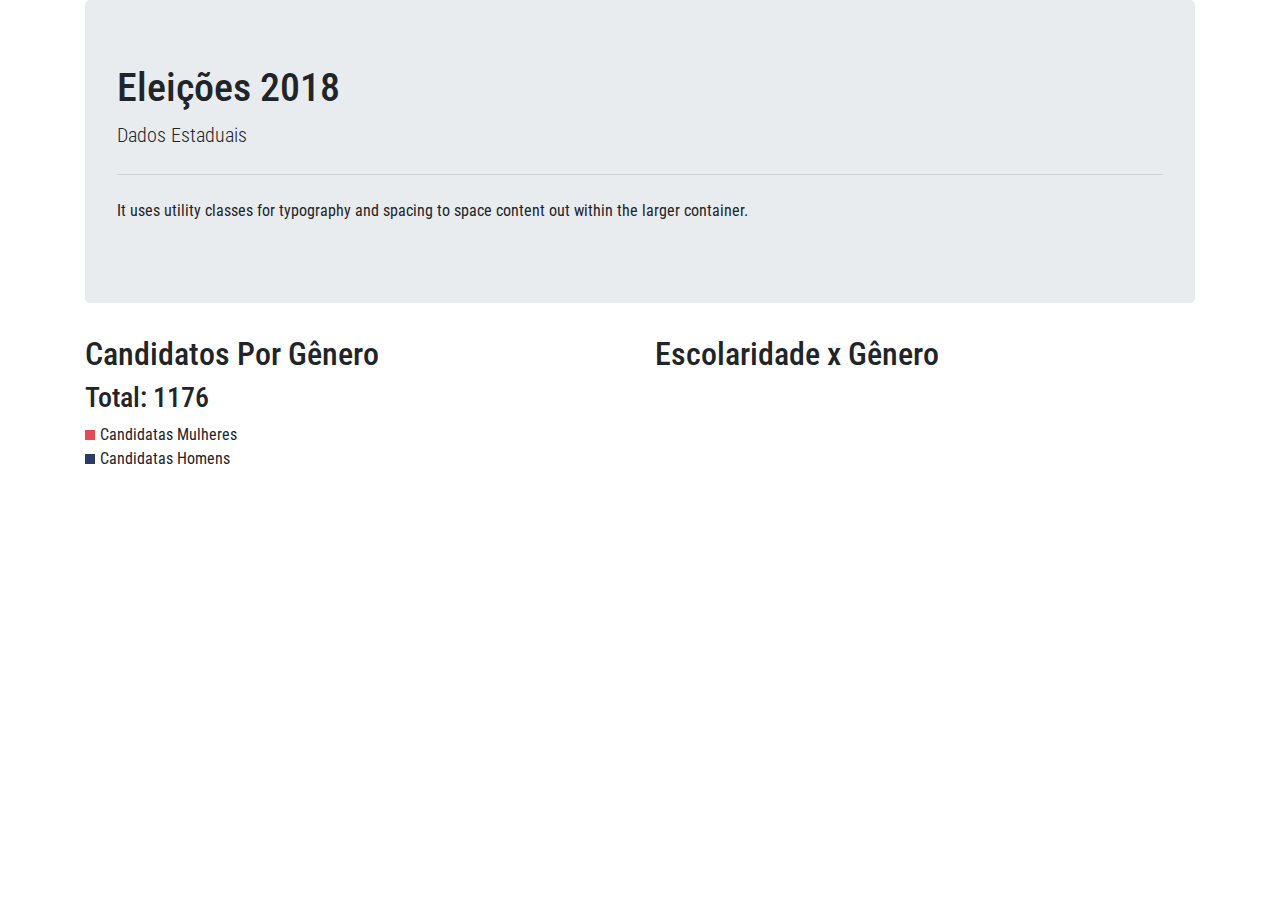
==== index.html @ cfbeae04 "Putting all in functions/ adding ajax" ====
<!DOCTYPE html>
<html lang="en">
<head>
    <meta charset="UTF-8">
    <meta name="viewport" content="width=device-width, initial-scale=1.0">
    <meta http-equiv="X-UA-Compatible" content="ie=edge">
    <title>Document</title>
    <link rel="stylesheet" href="css/bootstrap.min.css">
    <link rel="stylesheet" href="style.css">
    <script src="https://d3js.org/d3.v3.min.js"></script>
</head>
<body>
    
    <div class="container">
        <div class="jumbotron">
            <h1 class="display-6">Eleições 2018 </h1>
            <p class="lead">Dados Estaduais</p>
            <hr class="my-4">
            <p>It uses utility classes for typography and spacing to space content out within the larger container.</p>
        </div>
        <div class="row">
            <div id="genero" class="col-12 col-sm-6">
                <h2>Candidatos Por Gênero</h2>
                <h3>Total: 1176</h3>
                <div class="canvas-subtitle">
                    <div class="canvas-subtitle-item">
                        <span class="canvas-subtitle-reference mulheres"></span>
                        <p class="canvas-subtitle-text">Candidatas Mulheres</p>
                    </div>
                    <div class="canvas-subtitle-item">
                        <span class="canvas-subtitle-reference homens"></span>
                        <p class="canvas-subtitle-text">Candidatas Homens</p>
                    </div>
                </div>
                <div class="canvas-space">
                    <svg width="100%"></svg>
                </div>
            </div>
            <div id="escolaridade-genero" class="col-12 col-sm-6">
                <h2>Escolaridade x Gênero</h2>
                <div class="canvas-space">
                    <svg width="100%"></svg>
                </div>
            </div>         
        </div>
    </div>


    <script src="https://code.jquery.com/jquery-3.2.1.min.js" ></script>
    <script src="https://cdnjs.cloudflare.com/ajax/libs/popper.js/1.12.9/umd/popper.min.js" integrity="sha384-ApNbgh9B+Y1QKtv3Rn7W3mgPxhU9K/ScQsAP7hUibX39j7fakFPskvXusvfa0b4Q" crossorigin="anonymous"></script>
    <script src="js/bootstrap.js"></script>
    <script src="scripts.js"></script>
</body>
</html>
---- style.css ----
@import url('https://fonts.googleapis.com/css?family=Roboto+Condensed:300,400,400i,700');

*{
    font-family: 'Roboto Condensed', sans-serif;
}

.canvas-space{
    padding: 10px;
}

.canvas-subtitle-item{
    display: flex;
    align-items: center;
    justify-content: flex-start;
    flex-wrap: wrap;
}
.canvas-subtitle-reference {
    width: 10px;
    height: 10px;
    display: block;
    float: left;
    margin-right: 5px;
    background: #ccc;
}

.canvas-subtitle-text{
    margin-bottom: 0;
}

#genero .canvas-subtitle-reference.mulheres{
    background-color: #E84855;
}

#genero .canvas-subtitle-reference.homens{
    background-color: #2B3A67;
}
/*['#2B3A67', '#E84855']*/
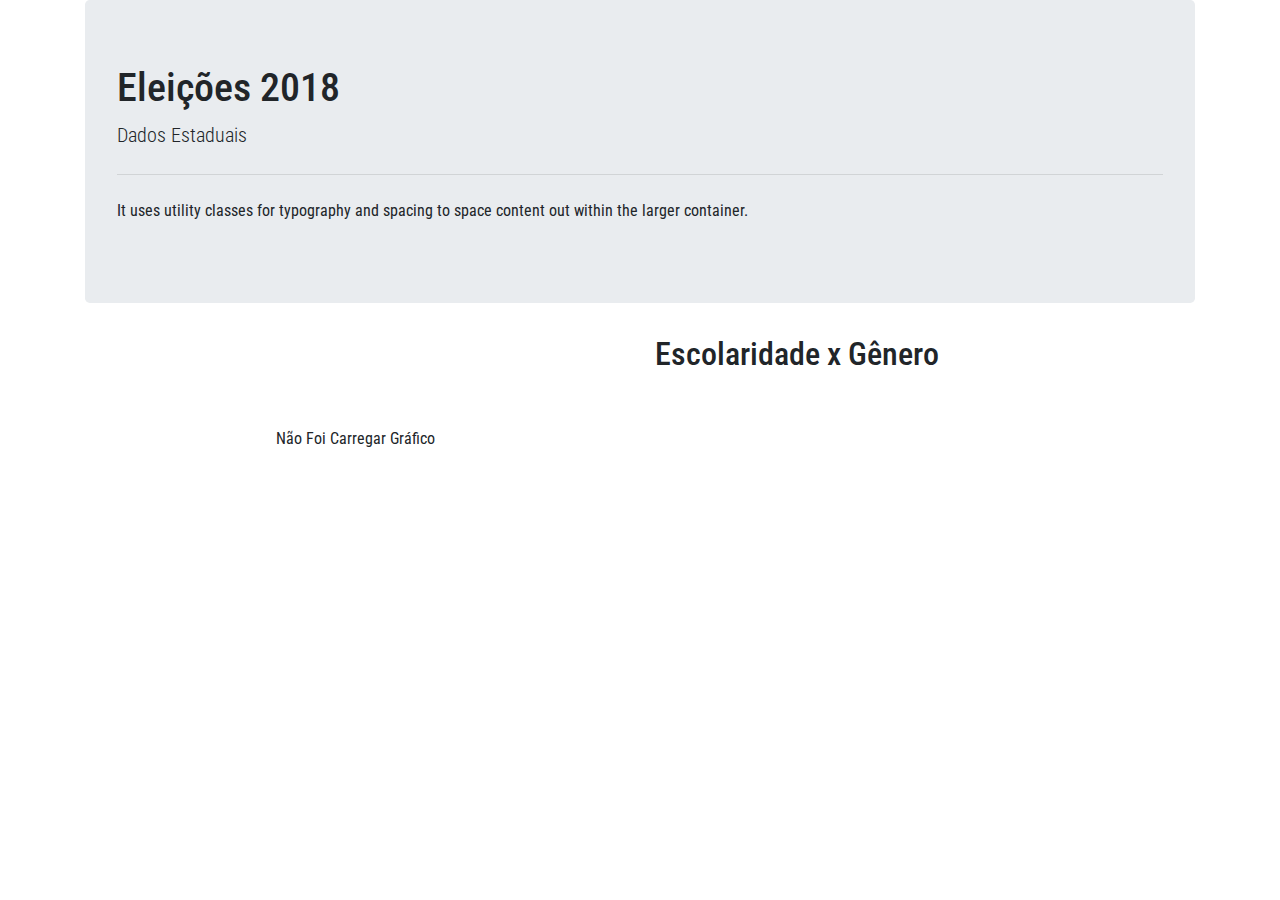
==== commit 071e47d0: "Ajustando ajax para usar done fail; adiciona funcao para caso grafico n seja carregado" ====
--- a/index.html
+++ b/index.html
@@ -19,7 +19,7 @@
             <p>It uses utility classes for typography and spacing to space content out within the larger container.</p>
         </div>
         <div class="row">
-            <div id="genero" class="col-12 col-sm-6">
+            <div id="genero" class="col-12 col-sm-6" data-graph="genero">
                 <h2>Candidatos Por Gênero</h2>
                 <h3>Total: 1176</h3>
                 <div class="canvas-subtitle">
--- a/style.css
+++ b/style.css
@@ -34,4 +34,11 @@
 #genero .canvas-subtitle-reference.homens{
     background-color: #2B3A67;
 }
-/*['#2B3A67', '#E84855']*/+/*['#2B3A67', '#E84855']*/
+.error-div{
+    display: flex;
+    justify-content: center;
+    align-items: center;
+    height: 100%;
+    width: 100%;
+}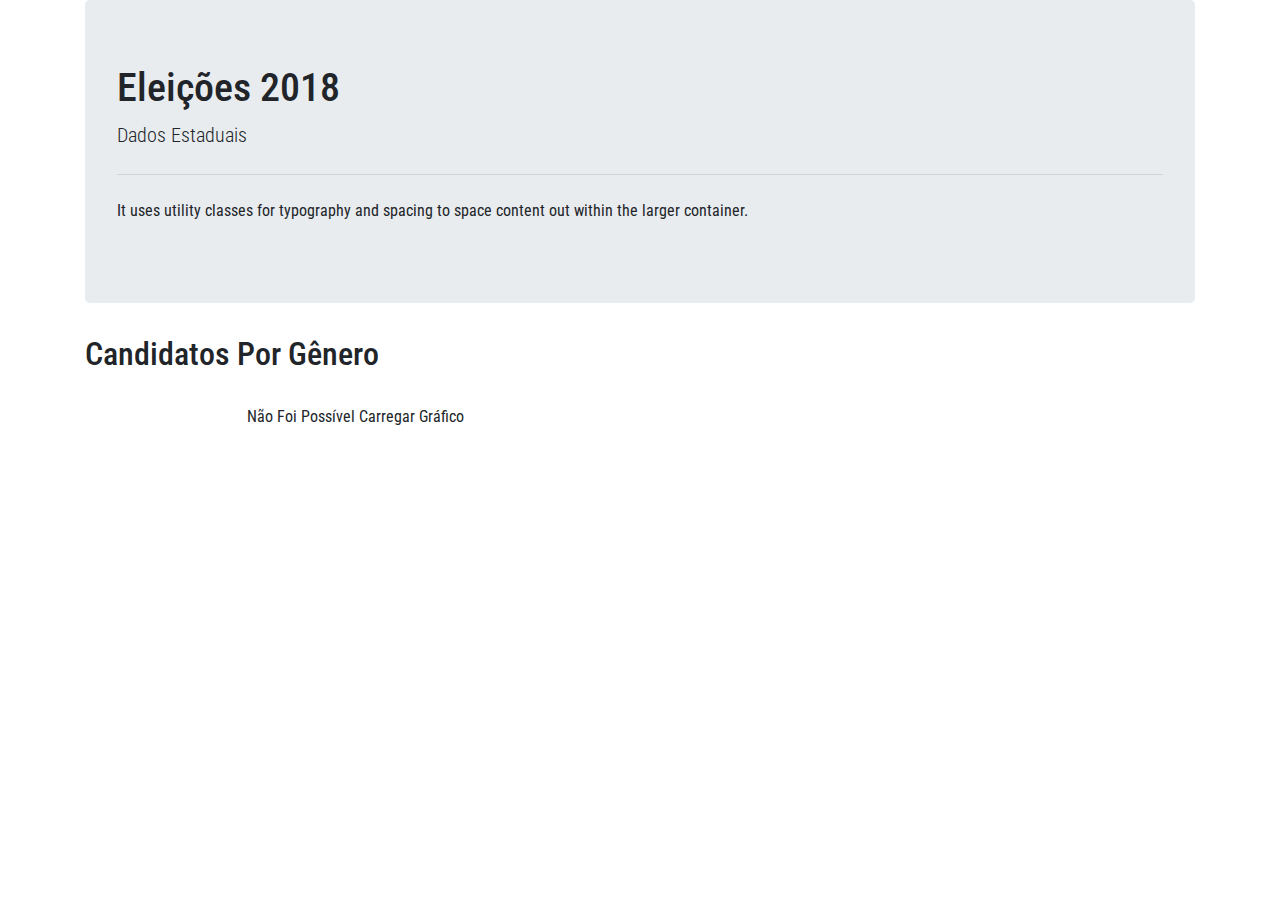
==== commit d3a404f1: "ajusta display de erro e gráficos" ====
--- a/index.html
+++ b/index.html
@@ -20,28 +20,33 @@
         </div>
         <div class="row">
             <div id="genero" class="col-12 col-sm-6" data-graph="genero">
+                
                 <h2>Candidatos Por Gênero</h2>
-                <h3>Total: 1176</h3>
-                <div class="canvas-subtitle">
-                    <div class="canvas-subtitle-item">
-                        <span class="canvas-subtitle-reference mulheres"></span>
-                        <p class="canvas-subtitle-text">Candidatas Mulheres</p>
+                <div class='error-div'> <p  class='error-text'>Não Foi Possível Carregar Gráfico</p></div>  
+                <div class="graph-container">
+                    <h3>Total: 1176</h3>
+                    <div class="canvas-subtitle">
+                        <div class="canvas-subtitle-item">
+                            <span class="canvas-subtitle-reference mulheres"></span>
+                            <p class="canvas-subtitle-text">Candidatas Mulheres</p>
+                        </div>
+                        <div class="canvas-subtitle-item">
+                            <span class="canvas-subtitle-reference homens"></span>
+                            <p class="canvas-subtitle-text">Candidatas Homens</p>
+                        </div>
                     </div>
-                    <div class="canvas-subtitle-item">
-                        <span class="canvas-subtitle-reference homens"></span>
-                        <p class="canvas-subtitle-text">Candidatas Homens</p>
+                    <div class="canvas-space">
+                        <svg width="100%"></svg>
                     </div>
+                    <div id="escolaridade-genero" class="col-12 col-sm-6">
+                        <h2>Escolaridade x Gênero</h2>
+                        <div class="canvas-space">
+                            <svg width="100%"></svg>
+                        </div>
+                    </div> 
                 </div>
-                <div class="canvas-space">
-                    <svg width="100%"></svg>
-                </div>
-            </div>
-            <div id="escolaridade-genero" class="col-12 col-sm-6">
-                <h2>Escolaridade x Gênero</h2>
-                <div class="canvas-space">
-                    <svg width="100%"></svg>
-                </div>
-            </div>         
+                   
+            </div>                     
         </div>
     </div>
 
--- a/style.css
+++ b/style.css
@@ -36,9 +36,17 @@
 }
 /*['#2B3A67', '#E84855']*/
 .error-div{
-    display: flex;
+    display: none;
     justify-content: center;
     align-items: center;
     height: 100%;
     width: 100%;
+}
+
+[data-graph].not-loaded .graph-container{
+    display: none;
+}
+
+[data-graph].not-loaded .error-div{
+    display: flex;
 }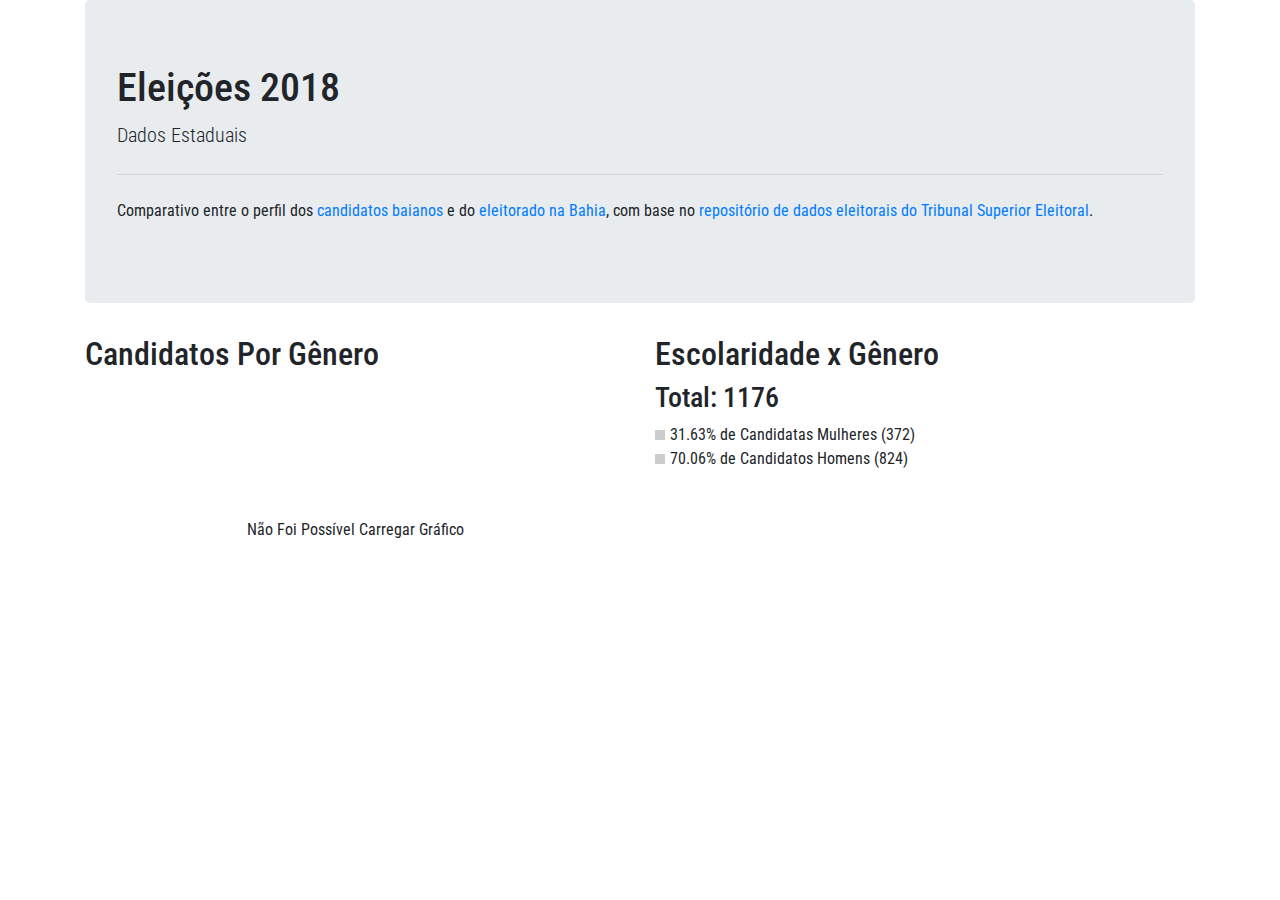
==== commit 0883161f: "Insere Gráfico de Diferença Entre Mulheres e Homens em número de candidaturas" ====
--- a/index.html
+++ b/index.html
@@ -16,7 +16,7 @@
             <h1 class="display-6">Eleições 2018 </h1>
             <p class="lead">Dados Estaduais</p>
             <hr class="my-4">
-            <p>It uses utility classes for typography and spacing to space content out within the larger container.</p>
+            <p>Comparativo entre o perfil dos <a href="http://www.tse.jus.br/hotsites/pesquisas-eleitorais/candidatos.html" target="_blank">candidatos baianos</a> e do <a href="http://www.tse.jus.br/hotsites/pesquisas-eleitorais/eleitorado.html" target="_blank">eleitorado na Bahia</a>, com base no <a href="http://www.tse.jus.br/eleicoes/estatisticas/repositorio-de-dados-eleitorais-1/repositorio-de-dados-eleitorais" target="_blank">repositório de dados eleitorais do Tribunal Superior Eleitoral</a>.</p>            
         </div>
         <div class="row">
             <div id="genero" class="col-12 col-sm-6" data-graph="genero">
@@ -28,25 +28,39 @@
                     <div class="canvas-subtitle">
                         <div class="canvas-subtitle-item">
                             <span class="canvas-subtitle-reference mulheres"></span>
-                            <p class="canvas-subtitle-text">Candidatas Mulheres</p>
+                            <p class="canvas-subtitle-text">31.63% de Candidatas Mulheres (372)</p>
                         </div>
                         <div class="canvas-subtitle-item">
                             <span class="canvas-subtitle-reference homens"></span>
-                            <p class="canvas-subtitle-text">Candidatas Homens</p>
+                            <p class="canvas-subtitle-text">70.06% de Candidatos Homens (824)</p>
                         </div>
                     </div>
                     <div class="canvas-space">
                         <svg width="100%"></svg>
+                    </div>                    
+                </div>                  
+            </div>   
+            <div id="escolaridade-genero" class="col-12 col-sm-6" data-graph="escolaridade-genero">
+                
+                <h2>Escolaridade x Gênero</h2>
+                <div class='error-div'> <p  class='error-text'>Não Foi Possível Carregar Gráfico</p></div>  
+                <div class="graph-container">
+                    <h3>Total: 1176</h3>
+                    <div class="canvas-subtitle">
+                        <div class="canvas-subtitle-item">
+                            <span class="canvas-subtitle-reference mulheres"></span>
+                            <p class="canvas-subtitle-text">31.63% de Candidatas Mulheres (372)</p>
+                        </div>
+                        <div class="canvas-subtitle-item">
+                            <span class="canvas-subtitle-reference homens"></span>
+                            <p class="canvas-subtitle-text">70.06% de Candidatos Homens (824)</p>
+                        </div>
                     </div>
-                    <div id="escolaridade-genero" class="col-12 col-sm-6">
-                        <h2>Escolaridade x Gênero</h2>
-                        <div class="canvas-space">
-                            <svg width="100%"></svg>
-                        </div>
-                    </div> 
-                </div>
-                   
-            </div>                     
+                    <div class="canvas-space">
+                        <svg width="100%"></svg>
+                    </div>                    
+                </div>                  
+            </div>          
         </div>
     </div>
 
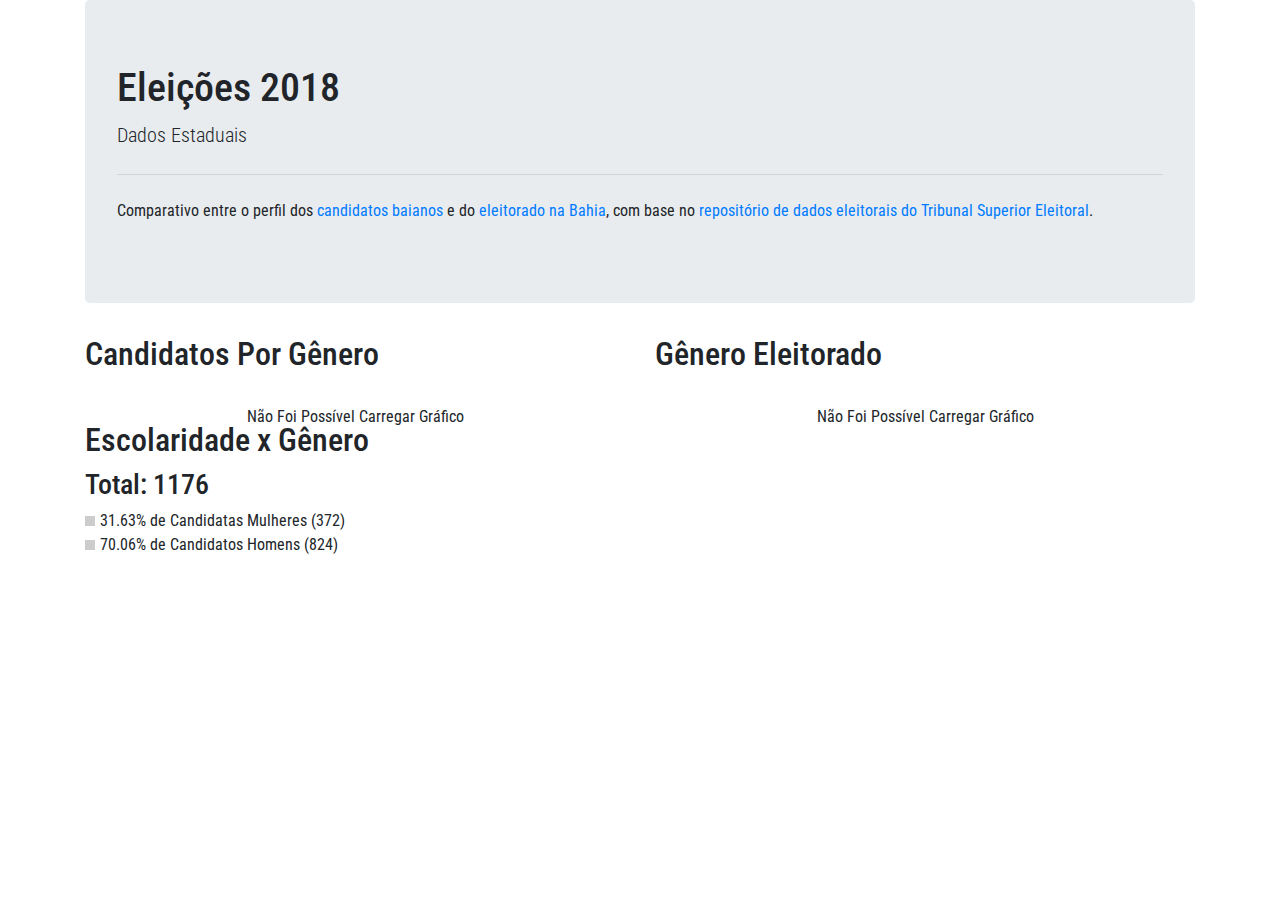
==== commit f0a5f4a3: "tratando dados" ====
--- a/index.html
+++ b/index.html
@@ -39,7 +39,29 @@
                         <svg width="100%"></svg>
                     </div>                    
                 </div>                  
-            </div>   
+            </div> 
+            <div id="genero-eleitorado" class="col-12 col-sm-6" data-graph="genero-eleitorado">
+                
+                <h2>Gênero Eleitorado</h2>
+                <div class='error-div'> <p  class='error-text'>Não Foi Possível Carregar Gráfico</p></div>  
+                <div class="graph-container">
+                    <h3>Total: 1176</h3>
+                    <div class="canvas-subtitle">
+                        <div class="canvas-subtitle-item">
+                            <span class="canvas-subtitle-reference mulheres"></span>
+                            <p class="canvas-subtitle-text">31.63% de Candidatas Mulheres (372)</p>
+                        </div>
+                        <div class="canvas-subtitle-item">
+                            <span class="canvas-subtitle-reference homens"></span>
+                            <p class="canvas-subtitle-text">70.06% de Candidatos Homens (824)</p>
+                        </div>
+                    </div>
+                    <div class="canvas-space">
+                        <svg width="100%"></svg>
+                    </div>                    
+                </div>                  
+            </div>  
+              
             <div id="escolaridade-genero" class="col-12 col-sm-6" data-graph="escolaridade-genero">
                 
                 <h2>Escolaridade x Gênero</h2>
@@ -60,7 +82,8 @@
                         <svg width="100%"></svg>
                     </div>                    
                 </div>                  
-            </div>          
+            </div>  
+                
         </div>
     </div>
 
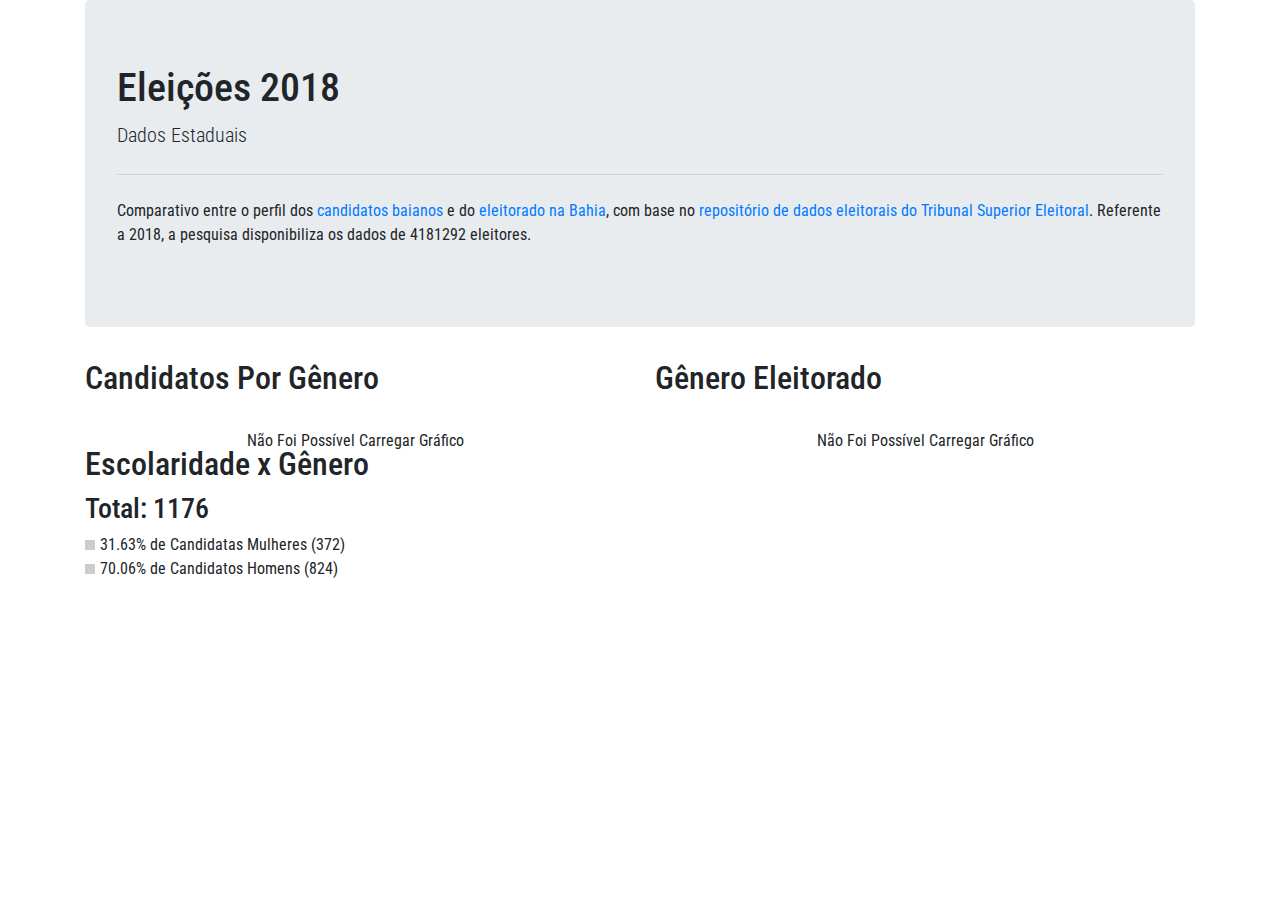
==== commit ce2218bc: "cria os gráficos de distribuiçao por genero" ====
--- a/index.html
+++ b/index.html
@@ -16,7 +16,7 @@
             <h1 class="display-6">Eleições 2018 </h1>
             <p class="lead">Dados Estaduais</p>
             <hr class="my-4">
-            <p>Comparativo entre o perfil dos <a href="http://www.tse.jus.br/hotsites/pesquisas-eleitorais/candidatos.html" target="_blank">candidatos baianos</a> e do <a href="http://www.tse.jus.br/hotsites/pesquisas-eleitorais/eleitorado.html" target="_blank">eleitorado na Bahia</a>, com base no <a href="http://www.tse.jus.br/eleicoes/estatisticas/repositorio-de-dados-eleitorais-1/repositorio-de-dados-eleitorais" target="_blank">repositório de dados eleitorais do Tribunal Superior Eleitoral</a>.</p>            
+            <p>Comparativo entre o perfil dos <a href="http://www.tse.jus.br/hotsites/pesquisas-eleitorais/candidatos.html" target="_blank">candidatos baianos</a> e do <a href="http://www.tse.jus.br/hotsites/pesquisas-eleitorais/eleitorado.html" target="_blank">eleitorado na Bahia</a>, com base no <a href="http://www.tse.jus.br/eleicoes/estatisticas/repositorio-de-dados-eleitorais-1/repositorio-de-dados-eleitorais" target="_blank">repositório de dados eleitorais do Tribunal Superior Eleitoral</a>. Referente a 2018, a pesquisa disponibiliza os dados de 4181292 eleitores.</p>            
         </div>
         <div class="row">
             <div id="genero" class="col-12 col-sm-6" data-graph="genero">
@@ -49,16 +49,21 @@
                     <div class="canvas-subtitle">
                         <div class="canvas-subtitle-item">
                             <span class="canvas-subtitle-reference mulheres"></span>
-                            <p class="canvas-subtitle-text">31.63% de Candidatas Mulheres (372)</p>
+                            <p class="canvas-subtitle-text">52.35% Mulheres</p>
                         </div>
                         <div class="canvas-subtitle-item">
                             <span class="canvas-subtitle-reference homens"></span>
-                            <p class="canvas-subtitle-text">70.06% de Candidatos Homens (824)</p>
+                            <p class="canvas-subtitle-text">46.95% Homens</p>
                         </div>
+                        
                     </div>
                     <div class="canvas-space">
                         <svg width="100%"></svg>
                     </div>                    
+                    <div class="canvas-subtitle-item">
+                        <span>* </span> <span class="canvas-subtitle-reference nao-informado"></span>
+                        <p class="canvas-subtitle-text">0.69% Não Informado</p>
+                    </div>
                 </div>                  
             </div>  
               
--- a/style.css
+++ b/style.css
@@ -26,14 +26,21 @@
 .canvas-subtitle-text{
     margin-bottom: 0;
 }
-
+#genero-eleitorado .canvas-subtitle-reference.mulheres,
 #genero .canvas-subtitle-reference.mulheres{
     background-color: #E84855;
 }
 
+#genero-eleitorado .canvas-subtitle-reference.homens,
 #genero .canvas-subtitle-reference.homens{
     background-color: #2B3A67;
 }
+
+#genero-eleitorado .canvas-subtitle-reference.nao-informado,
+#genero .canvas-subtitle-reference.nao-informado{
+    background-color: #222;
+}
+
 /*['#2B3A67', '#E84855']*/
 .error-div{
     display: none;
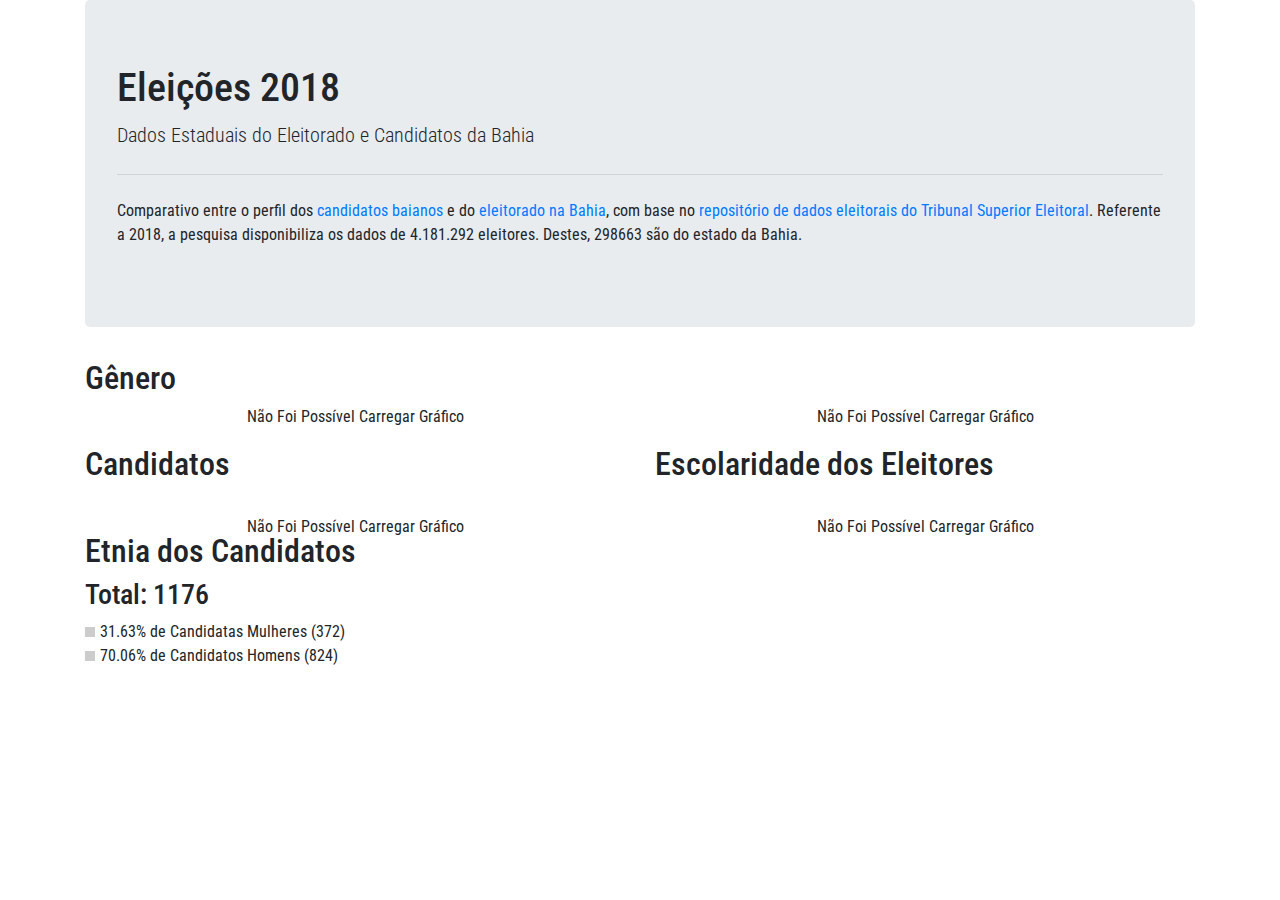
==== commit 9339c51a: "ajustando color e subtitles" ====
--- a/index.html
+++ b/index.html
@@ -14,14 +14,82 @@
     <div class="container">
         <div class="jumbotron">
             <h1 class="display-6">Eleições 2018 </h1>
-            <p class="lead">Dados Estaduais</p>
+            <p class="lead">Dados Estaduais do Eleitorado e Candidatos da Bahia</p>
             <hr class="my-4">
-            <p>Comparativo entre o perfil dos <a href="http://www.tse.jus.br/hotsites/pesquisas-eleitorais/candidatos.html" target="_blank">candidatos baianos</a> e do <a href="http://www.tse.jus.br/hotsites/pesquisas-eleitorais/eleitorado.html" target="_blank">eleitorado na Bahia</a>, com base no <a href="http://www.tse.jus.br/eleicoes/estatisticas/repositorio-de-dados-eleitorais-1/repositorio-de-dados-eleitorais" target="_blank">repositório de dados eleitorais do Tribunal Superior Eleitoral</a>. Referente a 2018, a pesquisa disponibiliza os dados de 4181292 eleitores.</p>            
+            <p>Comparativo entre o perfil dos <a href="http://www.tse.jus.br/hotsites/pesquisas-eleitorais/candidatos.html" target="_blank">candidatos baianos</a> e do <a href="http://www.tse.jus.br/hotsites/pesquisas-eleitorais/eleitorado.html" target="_blank">eleitorado na Bahia</a>, com base no <a href="http://www.tse.jus.br/eleicoes/estatisticas/repositorio-de-dados-eleitorais-1/repositorio-de-dados-eleitorais" target="_blank">repositório de dados eleitorais do Tribunal Superior Eleitoral</a>. Referente a 2018, a pesquisa disponibiliza os dados de 4.181.292 eleitores. Destes, 298663 são do estado da Bahia.</p>            
         </div>
         <div class="row">
-            <div id="genero" class="col-12 col-sm-6" data-graph="genero">
+            <h2 class="col-12">Gênero</h2>
+            <div id="genero" class="col-12 col-sm-6" data-graph="genero">                
+                <div class='error-div'> <p  class='error-text'>Não Foi Possível Carregar Gráfico</p></div>  
+                <div class="graph-container">
+                    <h3>Candidatos</h3>
+                    <div class="canvas-subtitle">
+                        <div class="canvas-subtitle-item">
+                            <span class="canvas-subtitle-reference mulheres"></span>
+                            <p class="canvas-subtitle-text">(372) Mulheres - 31.63% </p>
+                        </div>
+                        <div class="canvas-subtitle-item">
+                            <span class="canvas-subtitle-reference homens"></span>
+                            <p class="canvas-subtitle-text">(824) Homens - 70.06%</p>
+                        </div>
+                    </div>
+                    <div class="canvas-space">
+                        <svg width="100%"></svg>
+                    </div>                    
+                </div>                  
+            </div> 
+            <div id="genero-eleitorado" class="col-12 col-sm-6" data-graph="genero-eleitorado">
+                <div class='error-div'> <p  class='error-text'>Não Foi Possível Carregar Gráfico</p></div>  
+                <div class="graph-container">
+                    <h3>Eleitores</h3>
+                    <div class="canvas-subtitle">
+                        <div class="canvas-subtitle-item">
+                            <span class="canvas-subtitle-reference mulheres"></span>
+                            <p class="canvas-subtitle-text">Mulheres - 52.35%</p>
+                        </div>
+                        <div class="canvas-subtitle-item">
+                            <span class="canvas-subtitle-reference homens"></span>
+                            <p class="canvas-subtitle-text">Homens - 46.95%</p>
+                        </div>
+                        
+                    </div>
+                    <div class="canvas-space">
+                        <svg width="100%"></svg>
+                    </div>                    
+                    <div class="canvas-subtitle-item">
+                        <span>* </span> <span class="canvas-subtitle-reference nao-informado"></span>
+                        <p class="canvas-subtitle-text">0.69% Não Informado</p>
+                    </div>
+                </div>                  
+            </div>  
+        </div>  
+        <div class="row">      
+            <div id="escolaridade-candidatos" class="col-12 col-sm-6" data-graph="escolaridade-candidatos">
                 
-                <h2>Candidatos Por Gênero</h2>
+                <h2>Candidatos</h2>
+                <div class='error-div'> <p  class='error-text'>Não Foi Possível Carregar Gráfico</p></div>  
+                <div class="graph-container">
+                    <h3>Escolaridade</h3>
+                    <div class="canvas-subtitle">
+                        <div class="canvas-subtitle-item">
+                            <span class="canvas-subtitle-reference mulheres"></span>
+                            <p class="canvas-subtitle-text">31.63% de Candidatas Mulheres (372)</p>
+                        </div>
+                        <div class="canvas-subtitle-item">
+                            <span class="canvas-subtitle-reference homens"></span>
+                            <p class="canvas-subtitle-text">70.06% de Candidatos Homens (824)</p>
+                        </div>
+                    </div>
+                    <div class="canvas-space">
+                        <svg width="100%"></svg>
+                    </div>                    
+                </div>                  
+            </div>  
+
+            <div id="escolaridade-eleitores" class="col-12 col-sm-6" data-graph="escolaridade-eleitores">
+                
+                <h2>Escolaridade dos Eleitores</h2>
                 <div class='error-div'> <p  class='error-text'>Não Foi Possível Carregar Gráfico</p></div>  
                 <div class="graph-container">
                     <h3>Total: 1176</h3>
@@ -39,37 +107,11 @@
                         <svg width="100%"></svg>
                     </div>                    
                 </div>                  
-            </div> 
-            <div id="genero-eleitorado" class="col-12 col-sm-6" data-graph="genero-eleitorado">
+            </div>                  
+
+            <div id="etnia-candidatos" class="col-12 col-sm-6" data-graph="etnia-candidatos">
                 
-                <h2>Gênero Eleitorado</h2>
-                <div class='error-div'> <p  class='error-text'>Não Foi Possível Carregar Gráfico</p></div>  
-                <div class="graph-container">
-                    <h3>Total: 1176</h3>
-                    <div class="canvas-subtitle">
-                        <div class="canvas-subtitle-item">
-                            <span class="canvas-subtitle-reference mulheres"></span>
-                            <p class="canvas-subtitle-text">52.35% Mulheres</p>
-                        </div>
-                        <div class="canvas-subtitle-item">
-                            <span class="canvas-subtitle-reference homens"></span>
-                            <p class="canvas-subtitle-text">46.95% Homens</p>
-                        </div>
-                        
-                    </div>
-                    <div class="canvas-space">
-                        <svg width="100%"></svg>
-                    </div>                    
-                    <div class="canvas-subtitle-item">
-                        <span>* </span> <span class="canvas-subtitle-reference nao-informado"></span>
-                        <p class="canvas-subtitle-text">0.69% Não Informado</p>
-                    </div>
-                </div>                  
-            </div>  
-              
-            <div id="escolaridade-genero" class="col-12 col-sm-6" data-graph="escolaridade-genero">
-                
-                <h2>Escolaridade x Gênero</h2>
+                <h2>Etnia dos Candidatos</h2>
                 <div class='error-div'> <p  class='error-text'>Não Foi Possível Carregar Gráfico</p></div>  
                 <div class="graph-container">
                     <h3>Total: 1176</h3>
@@ -87,8 +129,8 @@
                         <svg width="100%"></svg>
                     </div>                    
                 </div>                  
-            </div>  
-                
+            </div>
+
         </div>
     </div>
 
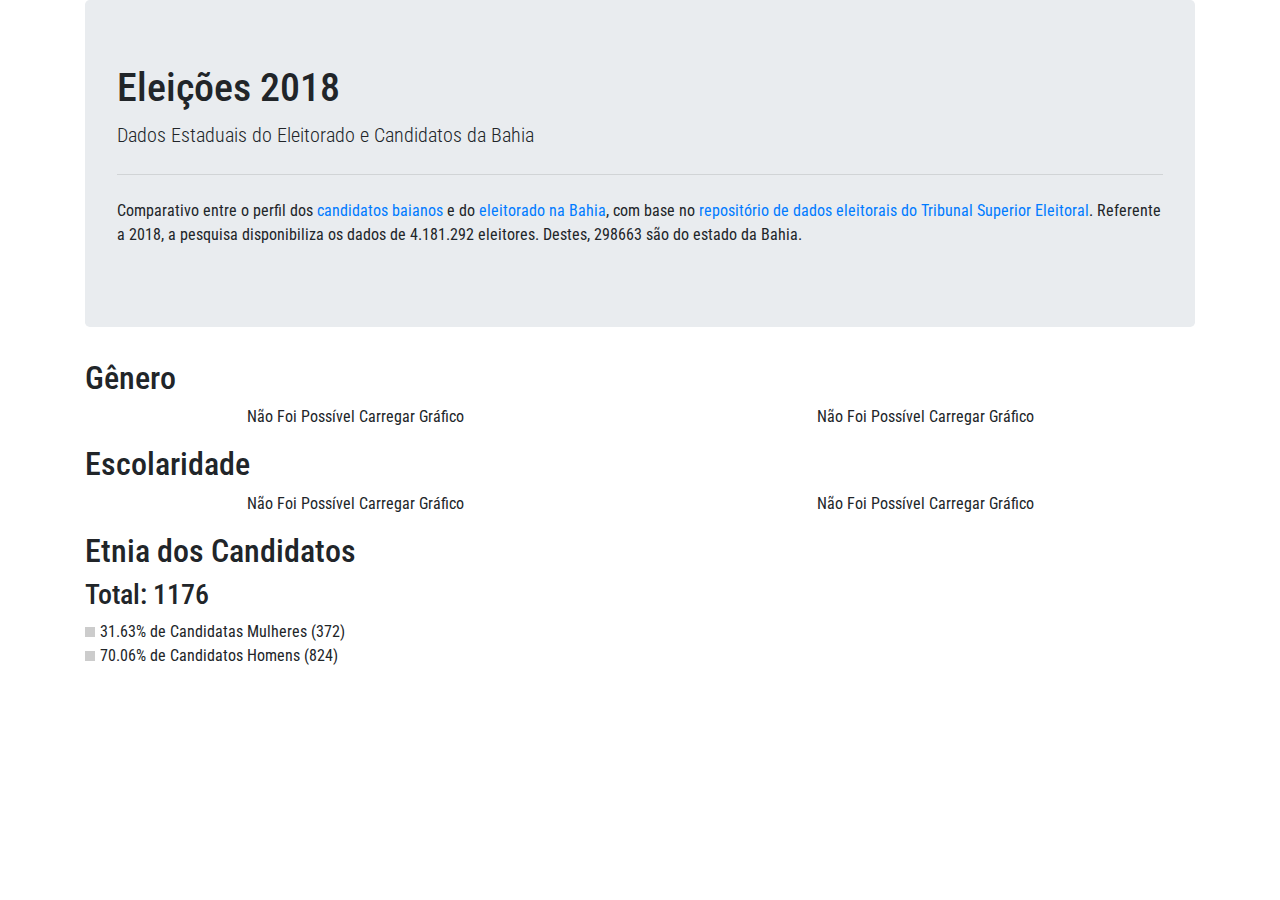
==== commit 9210ee33: "limpando arquivos" ====
--- a/index.html
+++ b/index.html
@@ -65,12 +65,12 @@
             </div>  
         </div>  
         <div class="row">      
+
+            <h2 class="col-12">Escolaridade</h2>
             <div id="escolaridade-candidatos" class="col-12 col-sm-6" data-graph="escolaridade-candidatos">
-                
-                <h2>Candidatos</h2>
                 <div class='error-div'> <p  class='error-text'>Não Foi Possível Carregar Gráfico</p></div>  
                 <div class="graph-container">
-                    <h3>Escolaridade</h3>
+                    <h3>Candidatos</h3>
                     <div class="canvas-subtitle">
                         <div class="canvas-subtitle-item">
                             <span class="canvas-subtitle-reference mulheres"></span>
@@ -88,11 +88,9 @@
             </div>  
 
             <div id="escolaridade-eleitores" class="col-12 col-sm-6" data-graph="escolaridade-eleitores">
-                
-                <h2>Escolaridade dos Eleitores</h2>
                 <div class='error-div'> <p  class='error-text'>Não Foi Possível Carregar Gráfico</p></div>  
                 <div class="graph-container">
-                    <h3>Total: 1176</h3>
+                    <h3>Eleitores</h3>
                     <div class="canvas-subtitle">
                         <div class="canvas-subtitle-item">
                             <span class="canvas-subtitle-reference mulheres"></span>
@@ -108,7 +106,8 @@
                     </div>                    
                 </div>                  
             </div>                  
-
+        </div>  
+        <div class="row"> 
             <div id="etnia-candidatos" class="col-12 col-sm-6" data-graph="etnia-candidatos">
                 
                 <h2>Etnia dos Candidatos</h2>
